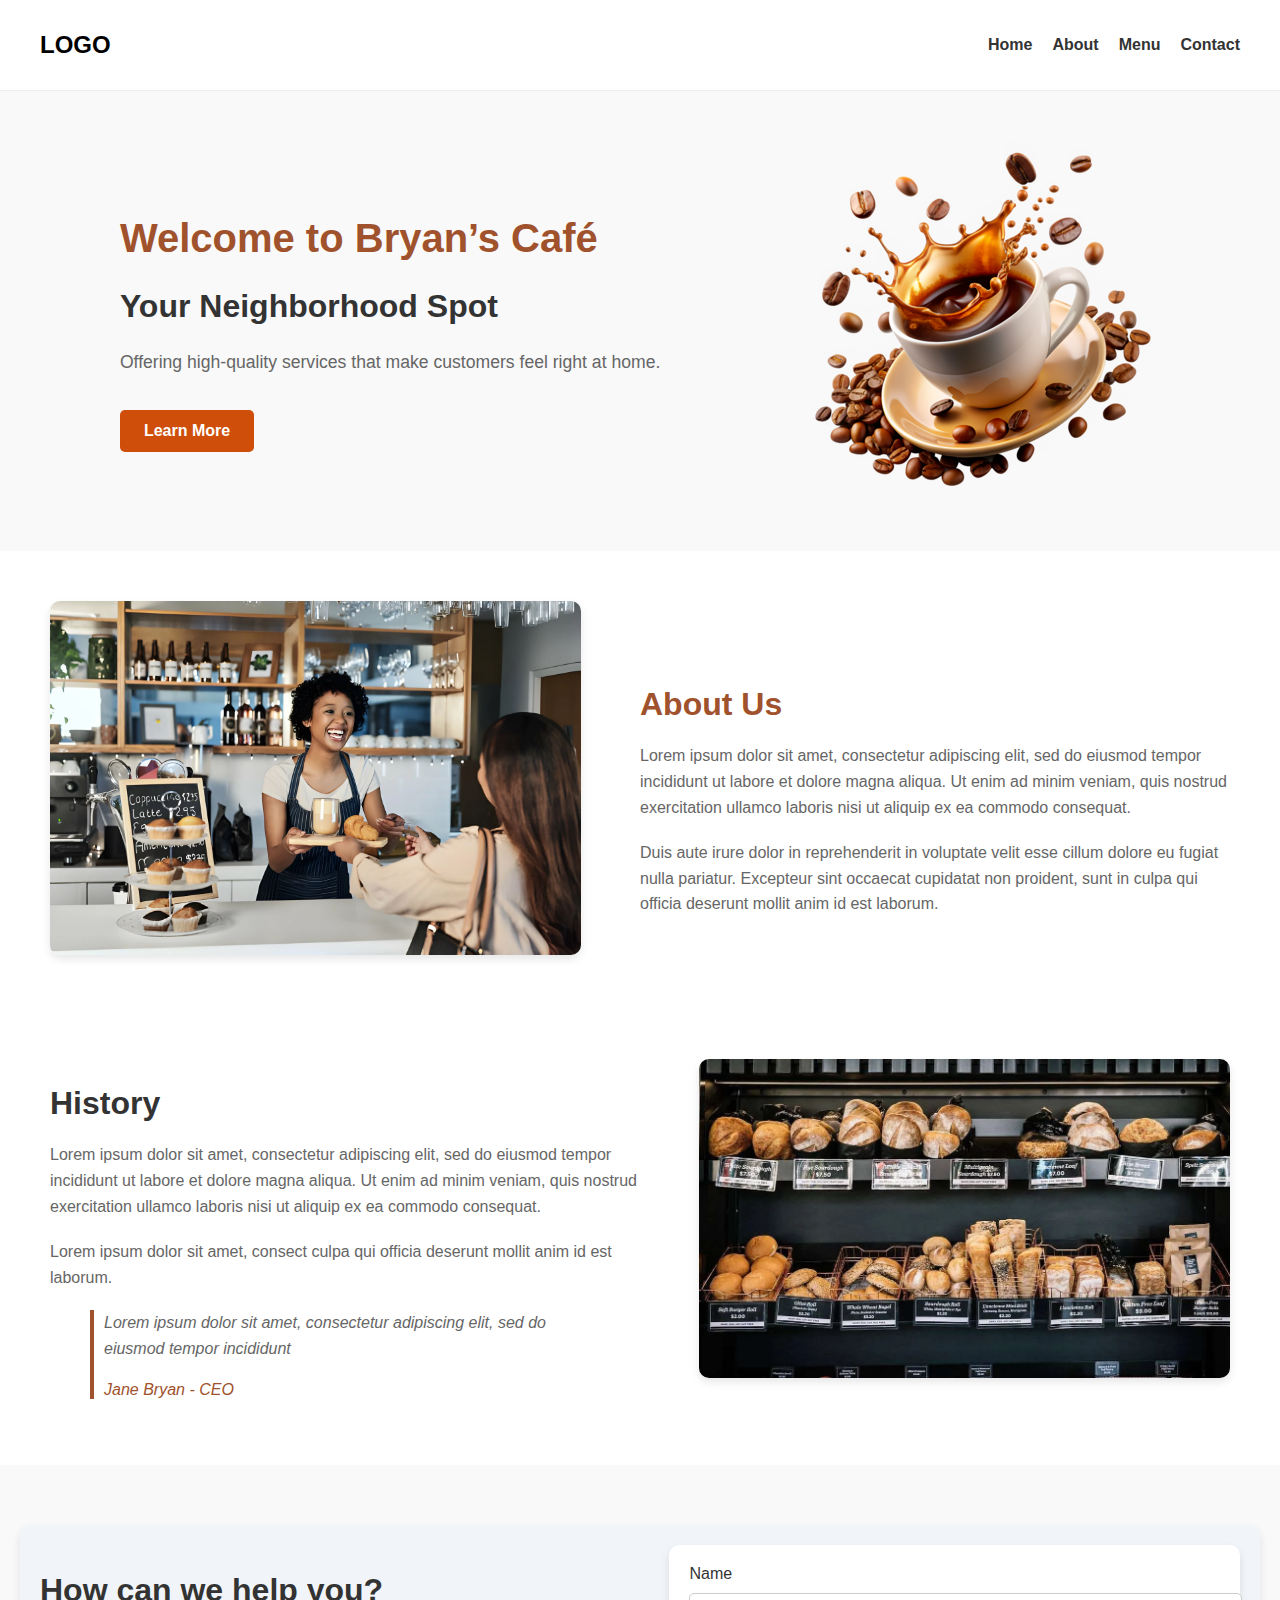
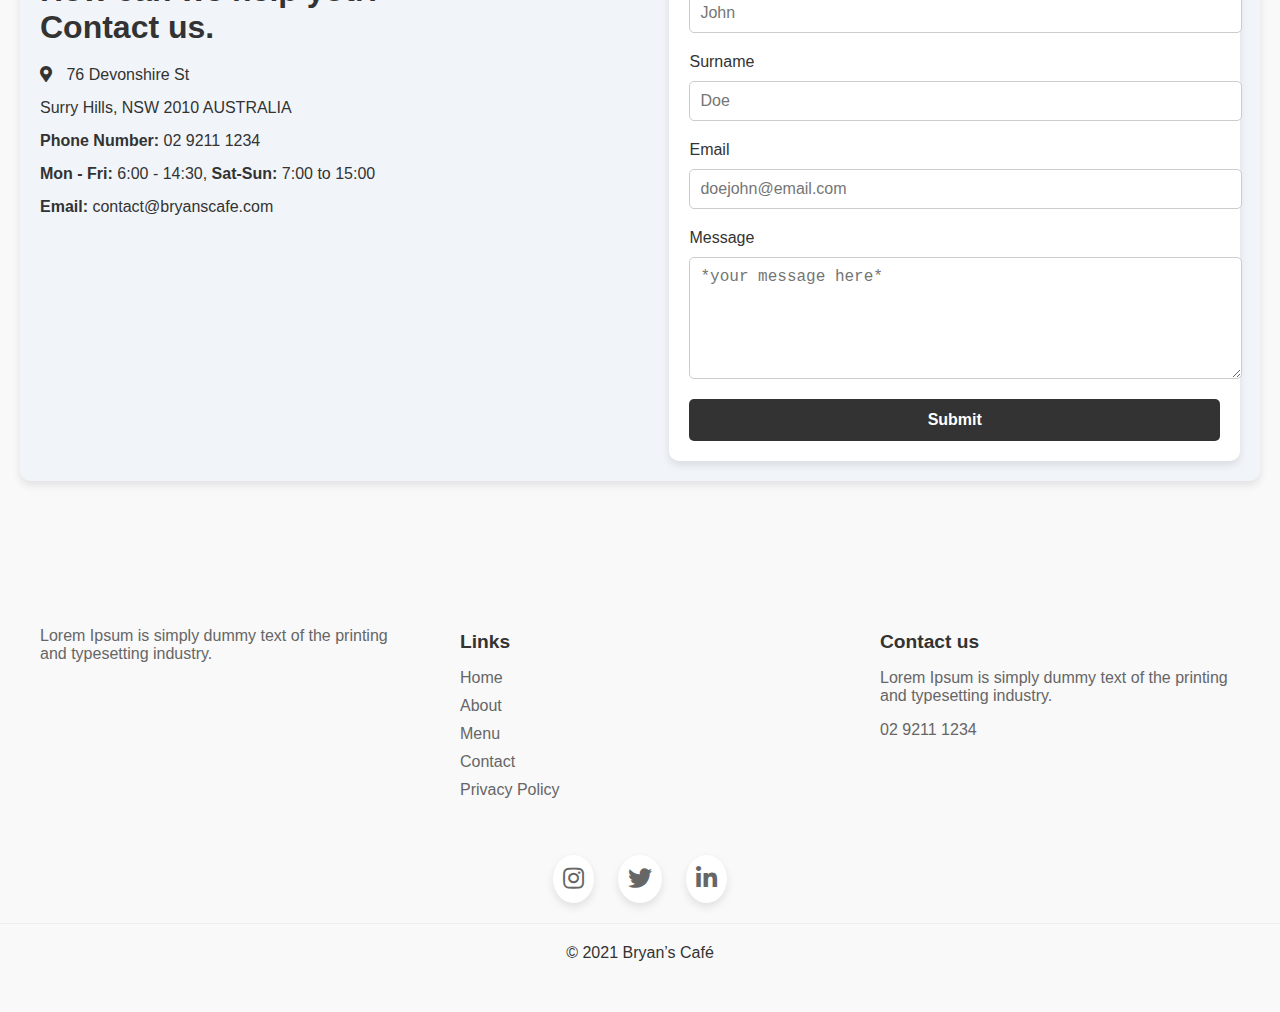
==== index.html @ 87fbd280 "first commit" ====
<!DOCTYPE html>
<html lang="en">

<head>
    <meta charset="UTF-8">
    <meta name="viewport" content="width=device-width, initial-scale=1.0">
    <title>Home - Bryan's Café</title>
    <link rel="stylesheet" href="style.css">
    <link rel="stylesheet" href="https://cdnjs.cloudflare.com/ajax/libs/font-awesome/5.15.4/css/all.min.css">
</head>

<body>
    <header>
        <nav class="navbar">
            <div class="logo">LOGO</div>
            <ul class="nav-links">
                <li><a href="index.html">Home</a></li>
                <li><a href="#about">About</a></li>
                <li><a href="menu.html">Menu</a></li>
                <li><a href="contact.html">Contact</a></li>
            </ul>
        </nav>
    </header>

    <main>
        <section class="hero">
            <div class="hero-text">
                <h1><span class="highlight">Welcome to Bryan’s Café</span></h1>
                <h2>Your Neighborhood Spot</h2>
                <p>Offering high-quality services that make customers feel right at home.</p>
                <a href="#about" class="btn">Learn More</a>
            </div>
            <div class="hero-image">
                <img src="coffee.png" alt="Coffee Cups">
            </div>
        </section>

        <section id="about" class="about">
            <div class="about-content">
                <div class="about-image">
                    <img src="Serving-Coffee.webp" alt="Bryan's Café Owner">
                </div>
                <div class="about-text">
                    <h2><br><span class="highlight">About Us</span></h2>
                    <p>Lorem ipsum dolor sit amet, consectetur adipiscing elit, sed do eiusmod tempor incididunt ut
                        labore et dolore magna aliqua. Ut enim ad minim veniam, quis nostrud exercitation ullamco
                        laboris nisi ut aliquip ex ea commodo consequat.</p>
                    <p>Duis aute irure dolor in reprehenderit in voluptate velit esse cillum dolore eu fugiat nulla
                        pariatur. Excepteur sint occaecat cupidatat non proident, sunt in culpa qui officia deserunt
                        mollit anim id est laborum.</p>
                </div>
            </div>
        </section>
        <section id="history" class="history">
            <div class="history-content">
                <div class="history-text">
                    <h2>History</h2>
                    <p>Lorem ipsum dolor sit amet, consectetur adipiscing elit, sed do eiusmod tempor incididunt ut
                        labore et dolore magna aliqua. Ut enim ad minim veniam, quis nostrud exercitation ullamco
                        laboris nisi ut aliquip ex ea commodo consequat.</p>
                    <p>Lorem ipsum dolor sit amet, consect culpa qui officia deserunt mollit anim id est laborum.</p>

                    <blockquote>
                        <p>Lorem ipsum dolor sit amet, consectetur adipiscing elit, sed do eiusmod tempor incididunt</p>
                        <cite>
                            Jane Bryan - CEO
                        </cite>
                    </blockquote>
                </div>
                <div class="history-image">
                    <img src="bakingBar.png" alt="Café History">
                </div>
            </div>
        </section>

        <section id="contact" class="contact-section">
            <div class="contact-container">
                <div class="contact-info">
                    <h2>How can we help you?<br> Contact us.</h2>
                    <ul>
                        <li><i class="fas fa-map-marker-alt"></i> 76 Devonshire St</li>
                        <li>Surry Hills, NSW 2010 AUSTRALIA</li>
                        <li><strong>Phone Number:</strong> 02 9211 1234</li>
                        <li><strong>Mon - Fri:</strong> 6:00 - 14:30, <strong>Sat-Sun:</strong> 7:00 to 15:00</li>
                        <li><strong>Email:</strong> contact@bryanscafe.com</li>
                    </ul>
                </div>
                <div class="contact-form">
                    <form action="#" method="POST">
                        <label for="name">Name</label>
                        <input type="text" id="name" name="name" placeholder="John" required>

                        <label for="surname">Surname</label>
                        <input type="text" id="surname" name="surname" placeholder="Doe" required>

                        <label for="email">Email</label>
                        <input type="email" id="email" name="email" placeholder="doejohn@email.com" required>

                        <label for="message">Message</label>
                        <textarea id="message" name="message" placeholder="*your message here*" required></textarea>

                        <button type="submit" class="btn-submit">Submit</button>
                    </form>
                </div>
            </div>
        </section>

    </main>
    <footer class="footer">
        <div class="footer-container">
            <div class="footer-description">
                <p>Lorem Ipsum is simply dummy text of the printing and typesetting industry.</p>
            </div>
            <div class="footer-links">
                <h3>Links</h3>
                <ul>
                    <li><a href="index.html">Home</a></li>
                    <li><a href="#about">About</a></li>
                    <li><a href="menu.html">Menu</a></li>
                    <li><a href="contact.html">Contact</a></li>
                    <li><a href="privacy.html" target="_blank">Privacy Policy</a></li>
                </ul>
            </div>

            <div class="footer-contact">
                <h3>Contact us</h3>
                <p>Lorem Ipsum is simply dummy text of the printing and typesetting industry.</p>
                <p>02 9211 1234</p>
            </div>
        </div>

        <div class="footer-social">
            <a href="#"><i class="fab fa-instagram"></i></a>
            <a href="#"><i class="fab fa-twitter"></i></a>
            <a href="#"><i class="fab fa-linkedin-in"></i></a>
        </div>

        <div class="footer-bottom">
            <p>&copy; 2021 Bryan’s Café</p>
        </div>
    </footer>
</body>

</html>
---- style.css ----
body {
    font-family: Arial, sans-serif;
    margin: 0;
    padding: 0;
    box-sizing: border-box;
}

header {
    background-color: #fff;
    padding: 20px 40px;
    border-bottom: 1px solid #eee;
}

.navbar {
    display: flex;
    justify-content: space-between;
    align-items: center;
}

.logo {
    font-size: 1.5rem;
    font-weight: bold;
}

.nav-links {
    list-style: none;
    display: flex;
    gap: 20px;
}

.nav-links li a {
    text-decoration: none;
    color: #333;
    font-size: 1rem;
    font-weight: bold;
}

.nav-links li a:hover {
    color: #555;
}

.hero {
    display: flex;
    justify-content: space-around;
    align-items: center;
    padding: 50px;
    background-color: #f9f9f9;
}

.hero-text {
    max-width: 50%;
    text-align: left;
}

.hero-image {
    max-width: 50%;
    display: flex;
    justify-content: flex-end; /* Align image to the right */
}

.hero-image img {
    max-width: 100%;
    height: auto;
}

.hero h1 {
    font-size: 2.5rem;
    font-weight: 300;
    color: #333;
}

.hero .highlight {
    color: #a0522d; 
    font-weight: bold;
}

.hero h2 {
    font-size: 2rem;
    font-weight: bold;
    color: #333;
}

.hero p {
    font-size: 1.1rem;
    color: #666;
}

.hero .btn {
    display: inline-block;
    background-color: #ce4e0a;
    color: white;
    padding: 12px 24px;
    text-decoration: none;
    margin-top: 20px;
    font-size: 1rem;
    font-weight: bold;
    border-radius: 5px;
    transition: background-color 0.3s ease;
}

.hero .btn:hover {
    background-color: #555;
}

.about {
    padding: 50px;
    background-color: #fff;
    position: relative;
}

.about-content {
    display: flex;
    justify-content: space-between;
    align-items: center;
}

.about-image {
    width: 45%;
}

.about-image img {
    width: 100%;
    border-radius: 10px;
    box-shadow: 0 4px 8px rgba(0, 0, 0, 0.1);
}

.about-text {
    width: 50%;
    padding-left: 40px;
}

.about-text h2 {
    font-size: 2rem;
    color: #333;
    margin-bottom: 20px;
}

.about-text .highlight {
    color: #a0522d;
    font-weight: bold;
}

.about-text p {
    font-size: 1rem;
    color: #666;
    line-height: 1.6;
    margin-bottom: 20px;
}

.history {
    padding: 50px;
    background-color: #fff;
    position: relative;
}

.history-content {
    display: flex;
    justify-content: space-between;
    align-items: flex-start;
}

.history-text {
    width: 50%;
    padding-right: 40px;
}

.history-text h2 {
    font-size: 2rem;
    margin-bottom: 20px;
    color: #333;
}

.history-text p {
    font-size: 1rem;
    color: #666;
    line-height: 1.6;
    margin-bottom: 20px;
}

blockquote {
    font-style: italic;
    border-left: 4px solid #a0522d; 
    padding-left: 10px;
    margin-top: 20px;
    color: #a0522d; 
    position: relative;
}

blockquote cite {
    display: flex;
    align-items: center;
    margin-top: 10px;
}

blockquote cite img {
    width: 40px;
    height: 40px;
    border-radius: 50%;
    margin-right: 10px;
}

blockquote cite span {
    font-size: 0.9rem;
    color: #666;
}

.history-image {
    width: 45%;
}

.history-image img {
    width: 100%;
    border-radius: 10px;
    box-shadow: 0 4px 8px rgba(0, 0, 0, 0.1);
}

.contact-section {
    background-color: #f9f9f9;
    padding: 60px 0;
}

.contact-container {
    display: flex;
    justify-content: space-between;
    align-items: flex-start;
    max-width: 1200px;
    margin: 0 auto;
    padding: 20px;
    background-color: #f1f5f9;
    border-radius: 10px;
    box-shadow: 0 4px 8px rgba(0, 0, 0, 0.1);
}

.contact-info {
    width: 50%;
    padding-right: 40px;
}

.contact-info h2 {
    font-size: 2rem;
    color: #333;
    margin-bottom: 20px;
}

.contact-info ul {
    list-style: none;
    padding: 0;
}

.contact-info ul li {
    font-size: 1rem;
    color: #333;
    margin-bottom: 15px;
}

.contact-info ul li i {
    margin-right: 10px;
    color: #333;
}

.contact-form {
    width: 45%;
    background-color: #fff;
    padding: 20px;
    border-radius: 10px;
    box-shadow: 0 4px 8px rgba(0, 0, 0, 0.1);
}

.contact-form form {
    display: flex;
    flex-direction: column;
}

.contact-form form label {
    font-size: 1rem;
    margin-bottom: 10px;
    color: #333;
}

.contact-form form input,
.contact-form form textarea {
    font-size: 1rem;
    padding: 10px;
    margin-bottom: 20px;
    border: 1px solid #ccc;
    border-radius: 5px;
    width: 100%;
}

.contact-form form textarea {
    height: 100px;
}

.contact-form form .btn-submit {
    background-color: #333;
    color: white;
    font-size: 1rem;
    font-weight: bold;
    padding: 12px 20px;
    border: none;
    border-radius: 5px;
    cursor: pointer;
    transition: background-color 0.3s ease;
}

.contact-form form .btn-submit:hover {
    background-color: #555;
}

.footer {
    background-color: #f9f9f9;
    padding: 50px 0;
    color: #666;
}

.footer-container {
    display: flex;
    justify-content: space-between;
    max-width: 1200px;
    margin: 0 auto;
    padding: 20px;
}

.footer-description, .footer-links, .footer-contact {
    width: 30%;
}

.footer-description p {
    margin-bottom: 20px;
}

.footer-description img {
    max-width: 150px;
}

.footer-links h3, .footer-contact h3 {
    font-size: 1.2rem;
    color: #333;
    margin-bottom: 10px;
}

.footer-links ul {
    list-style: none;
    padding: 0;
}

.footer-links ul li {
    margin-bottom: 10px;
}

.footer-links ul li a {
    color: #666;
    text-decoration: none;
}

.footer-links ul li a:hover {
    color: #333;
}

.footer-contact p {
    margin-bottom: 10px;
}

.footer-social {
    text-align: center;
    margin-top: 20px;
}

.footer-social a {
    margin: 0 10px;
    font-size: 1.5rem;
    color: #666;
    text-decoration: none;
    display: inline-block;
    padding: 10px;
    border-radius: 50%;
    background-color: #fff;
    box-shadow: 0 4px 8px rgba(0, 0, 0, 0.1);
    transition: transform 0.3s ease;
}

.footer-social a:hover {
    transform: scale(1.1);
}

.footer-bottom {
    text-align: center;
    margin-top: 20px;
    padding-top: 20px;
    border-top: 1px solid #eee;
    color: #333;
}

.footer-bottom p {
    margin: 0;
}
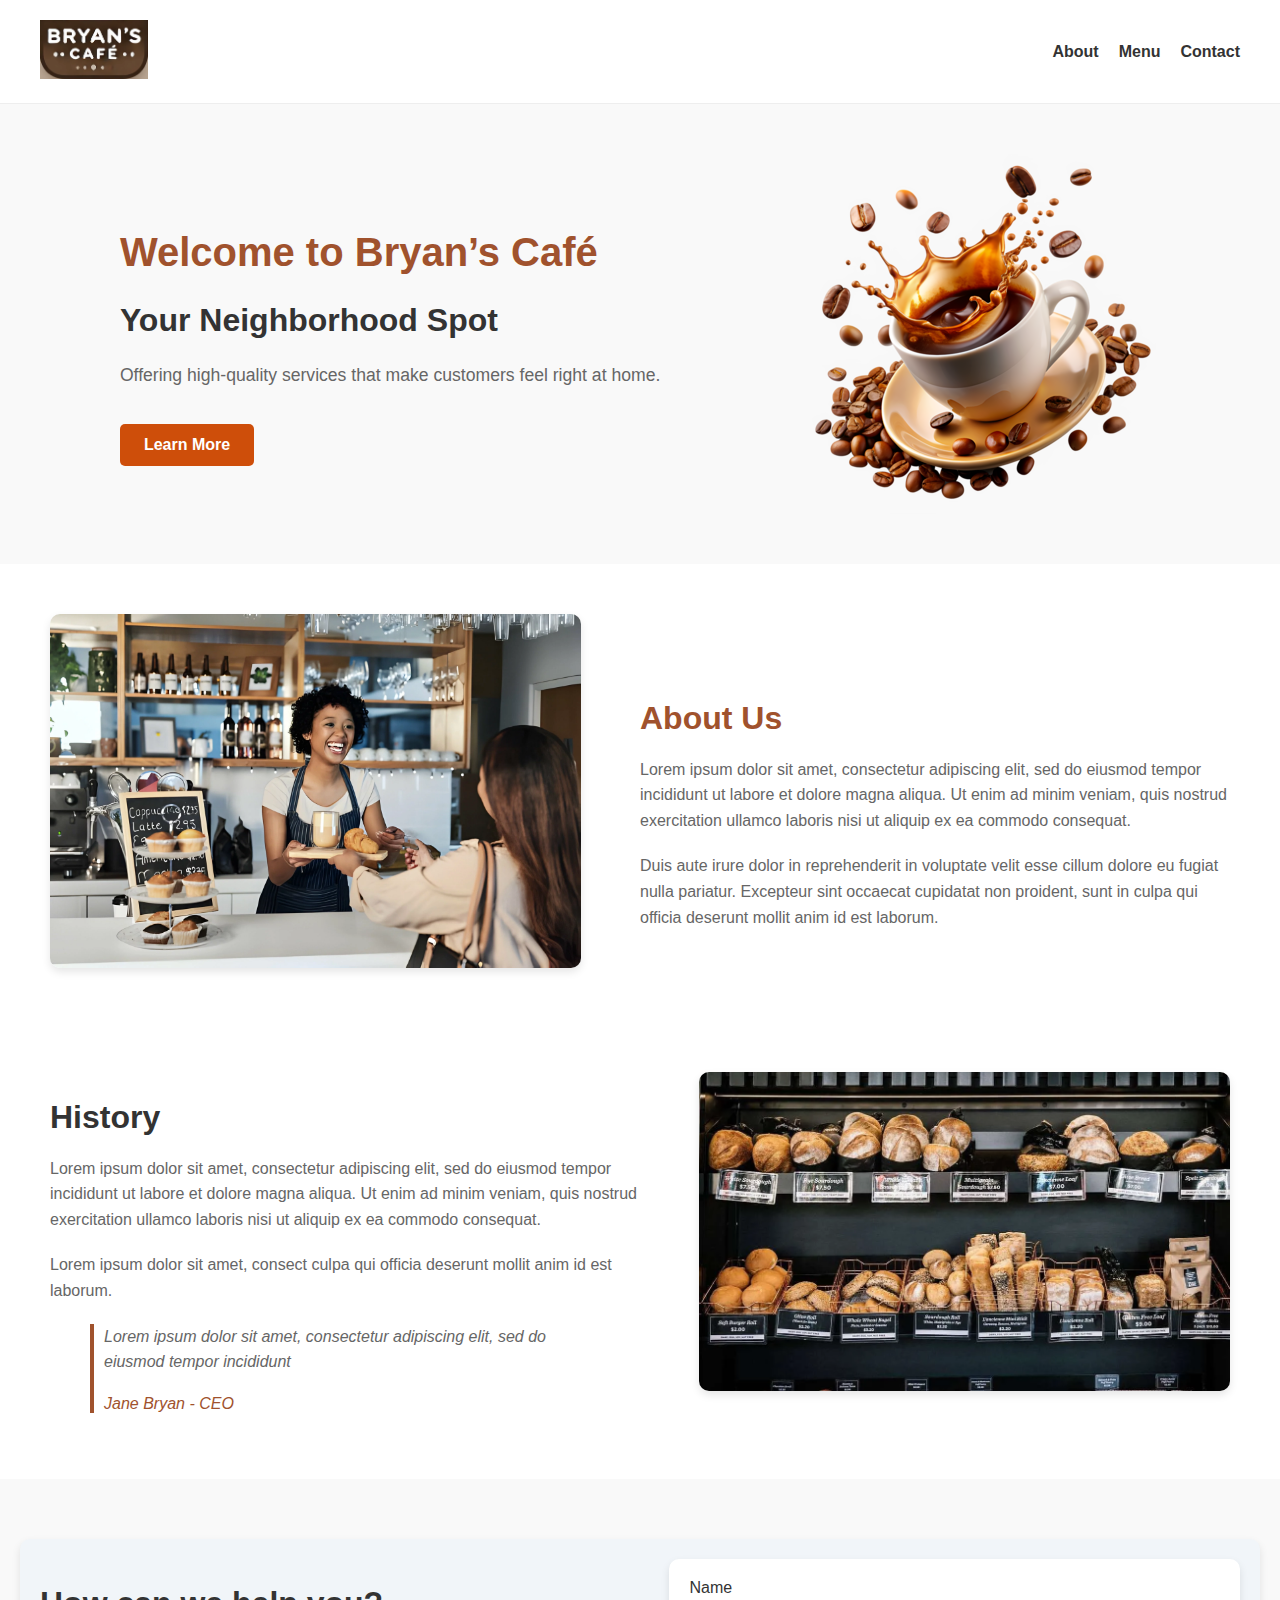
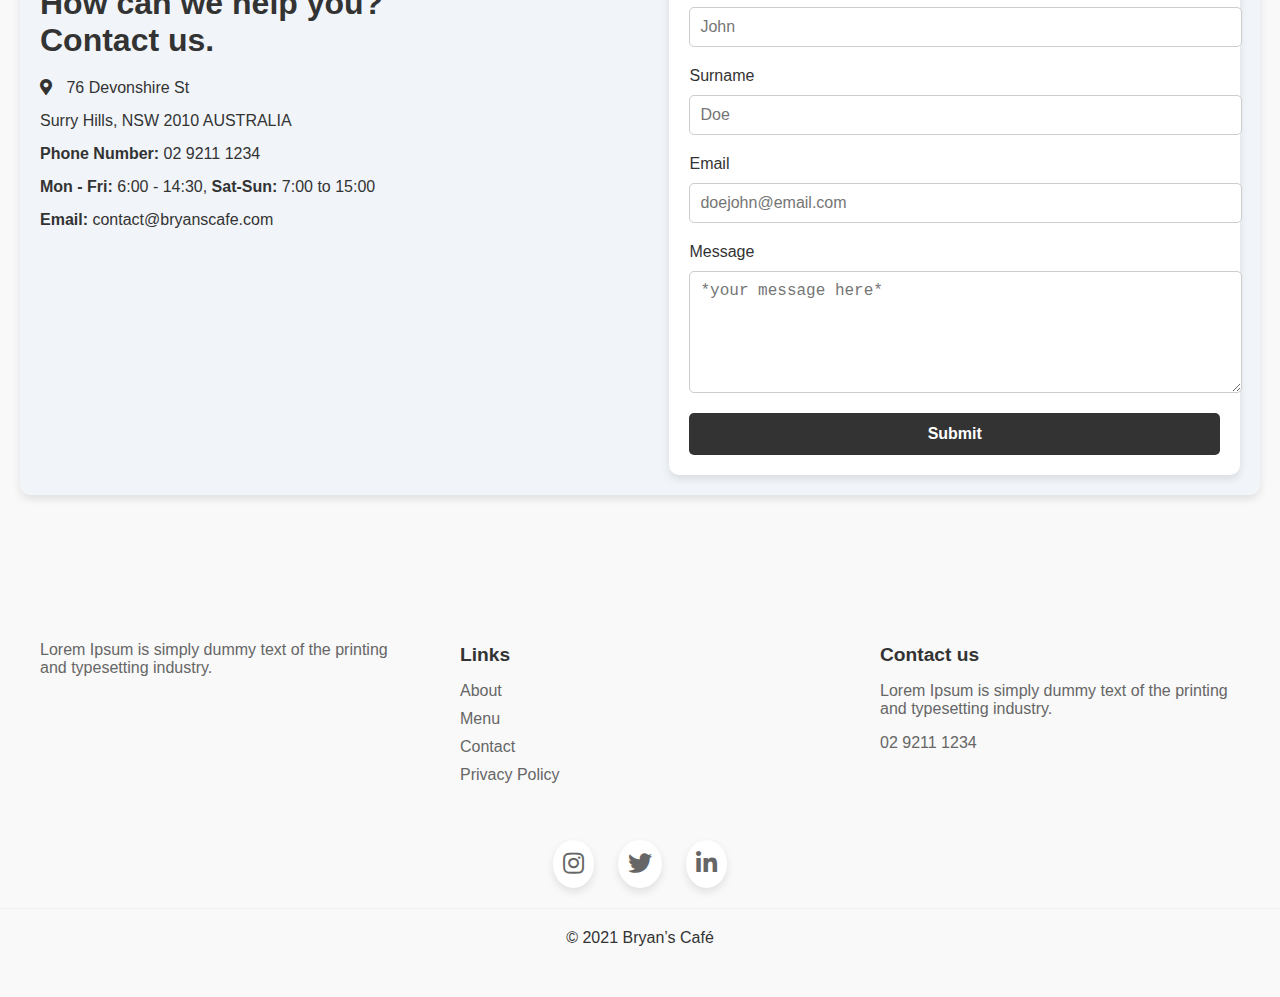
==== commit 0049081b: "media query and other fixes" ====
--- a/index.html
+++ b/index.html
@@ -11,15 +11,17 @@
 
 <body>
     <header>
-        <nav class="navbar">
-            <div class="logo">LOGO</div>
+        <div class="navbar">
+            <div class="logo">
+                <img src="bryansCadeLogo.png" alt="Bryan's Café Logo" class="logo">
+            </div>
+            <button class="menu-toggle" onclick="toggleMenu()">☰</button>
             <ul class="nav-links">
-                <li><a href="index.html">Home</a></li>
-                <li><a href="#about">About</a></li>
+                <li><a href="index.html">About</a></li>
                 <li><a href="menu.html">Menu</a></li>
                 <li><a href="contact.html">Contact</a></li>
             </ul>
-        </nav>
+        </div>
     </header>
 
     <main>
@@ -114,8 +116,7 @@
             <div class="footer-links">
                 <h3>Links</h3>
                 <ul>
-                    <li><a href="index.html">Home</a></li>
-                    <li><a href="#about">About</a></li>
+                    <li><a href="index.html">About</a></li>
                     <li><a href="menu.html">Menu</a></li>
                     <li><a href="contact.html">Contact</a></li>
                     <li><a href="privacy.html" target="_blank">Privacy Policy</a></li>
@@ -140,5 +141,11 @@
         </div>
     </footer>
 </body>
+<script>
+    function toggleMenu() {
+        const navbar = document.querySelector('.navbar');
+        navbar.classList.toggle('expanded');
+    }
+</script>
 
 </html>--- a/style.css
+++ b/style.css
@@ -18,8 +18,7 @@
 }
 
 .logo {
-    font-size: 1.5rem;
-    font-weight: bold;
+    width: 30%;
 }
 
 .nav-links {
@@ -395,3 +394,167 @@
     margin: 0;
 }
 
+/* Responsive Menu for Mobile */
+.menu-toggle {
+    display: none;
+    cursor: pointer;
+    font-size: 1.5rem;
+    color: #333;
+    background-color: transparent;
+    border: none;
+}
+
+@media (max-width: 768px) {
+    .nav-links {
+        display: none;
+        flex-direction: column;
+        gap: 10px;
+        background-color: #fff;
+        padding: 10px 0;
+        position: absolute;
+        top: 60px;
+        right: 20px;
+        width: 200px;
+        border: 1px solid #eee;
+        border-radius: 5px;
+    }
+
+    .nav-links li {
+        text-align: left;
+    }
+
+    .nav-links li a {
+        font-size: 1rem;
+        padding: 10px;
+        display: block;
+        color: #333;
+    }
+
+    .menu-toggle {
+        display: block;
+    }
+
+    .navbar.expanded .nav-links {
+        display: flex;
+    }
+
+    .logo img {
+        max-width: 80px;
+    }
+}
+
+@media (max-width: 480px) {
+    .hero h1 {
+        font-size: 1.8rem;
+    }
+
+    .hero h2 {
+        font-size: 1.5rem;
+    }
+
+    .about-text h2,
+    .history-text h2,
+    .contact-info h2 {
+        font-size: 1.5rem;
+    }
+
+    .nav-links li a {
+        font-size: 0.8rem;
+    }
+}
+
+/* Responsive Design for Smaller Screens */
+@media (max-width: 768px) {
+    .about-content {
+        flex-direction: column;
+        text-align: center;
+    }
+
+    .about-text {
+        width: 100%;
+        padding-right: 0;
+        margin-bottom: 20px;
+    }
+
+    .about-image {
+        width: 100%;
+        margin-bottom: 20px;
+    }
+
+    .about-text h2 {
+        font-size: 1.8rem;
+    }
+    .history-content {
+        flex-direction: column;
+        text-align: center;
+    }
+
+    .history-text {
+        width: 100%;
+        padding-right: 0;
+        margin-bottom: 20px;
+    }
+
+    .history-image {
+        width: 100%;
+        margin-bottom: 20px;
+    }
+
+    .history-text h2 {
+        font-size: 1.8rem;
+    }
+}
+
+@media (max-width: 480px) {
+    .about {
+        padding: 20px;
+    }
+
+    .about-text h2 {
+        font-size: 1.5rem;
+    }
+
+    .about-text p {
+        font-size: 0.9rem;
+    }
+    .history {
+        padding: 20px;
+    }
+
+    .history-text h2 {
+        font-size: 1.5rem;
+    }
+
+    .history-text p {
+        font-size: 0.9rem;
+    }
+}
+
+@media (max-width: 768px) {
+    .contact-container {
+        flex-direction: column;
+    }
+
+    .contact-info,
+    .contact-form {
+        width: 100%;
+        margin-bottom: 20px;
+    }
+}
+
+@media (max-width: 480px) {
+    .contact-info h2 {
+        font-size: 1.5rem;
+    }
+
+    .contact-info p,
+    .contact-form form label,
+    .contact-form form input,
+    .contact-form form textarea {
+        font-size: 0.9rem;
+    }
+
+    .contact-form form .btn-submit {
+        font-size: 0.9rem;
+    }
+}
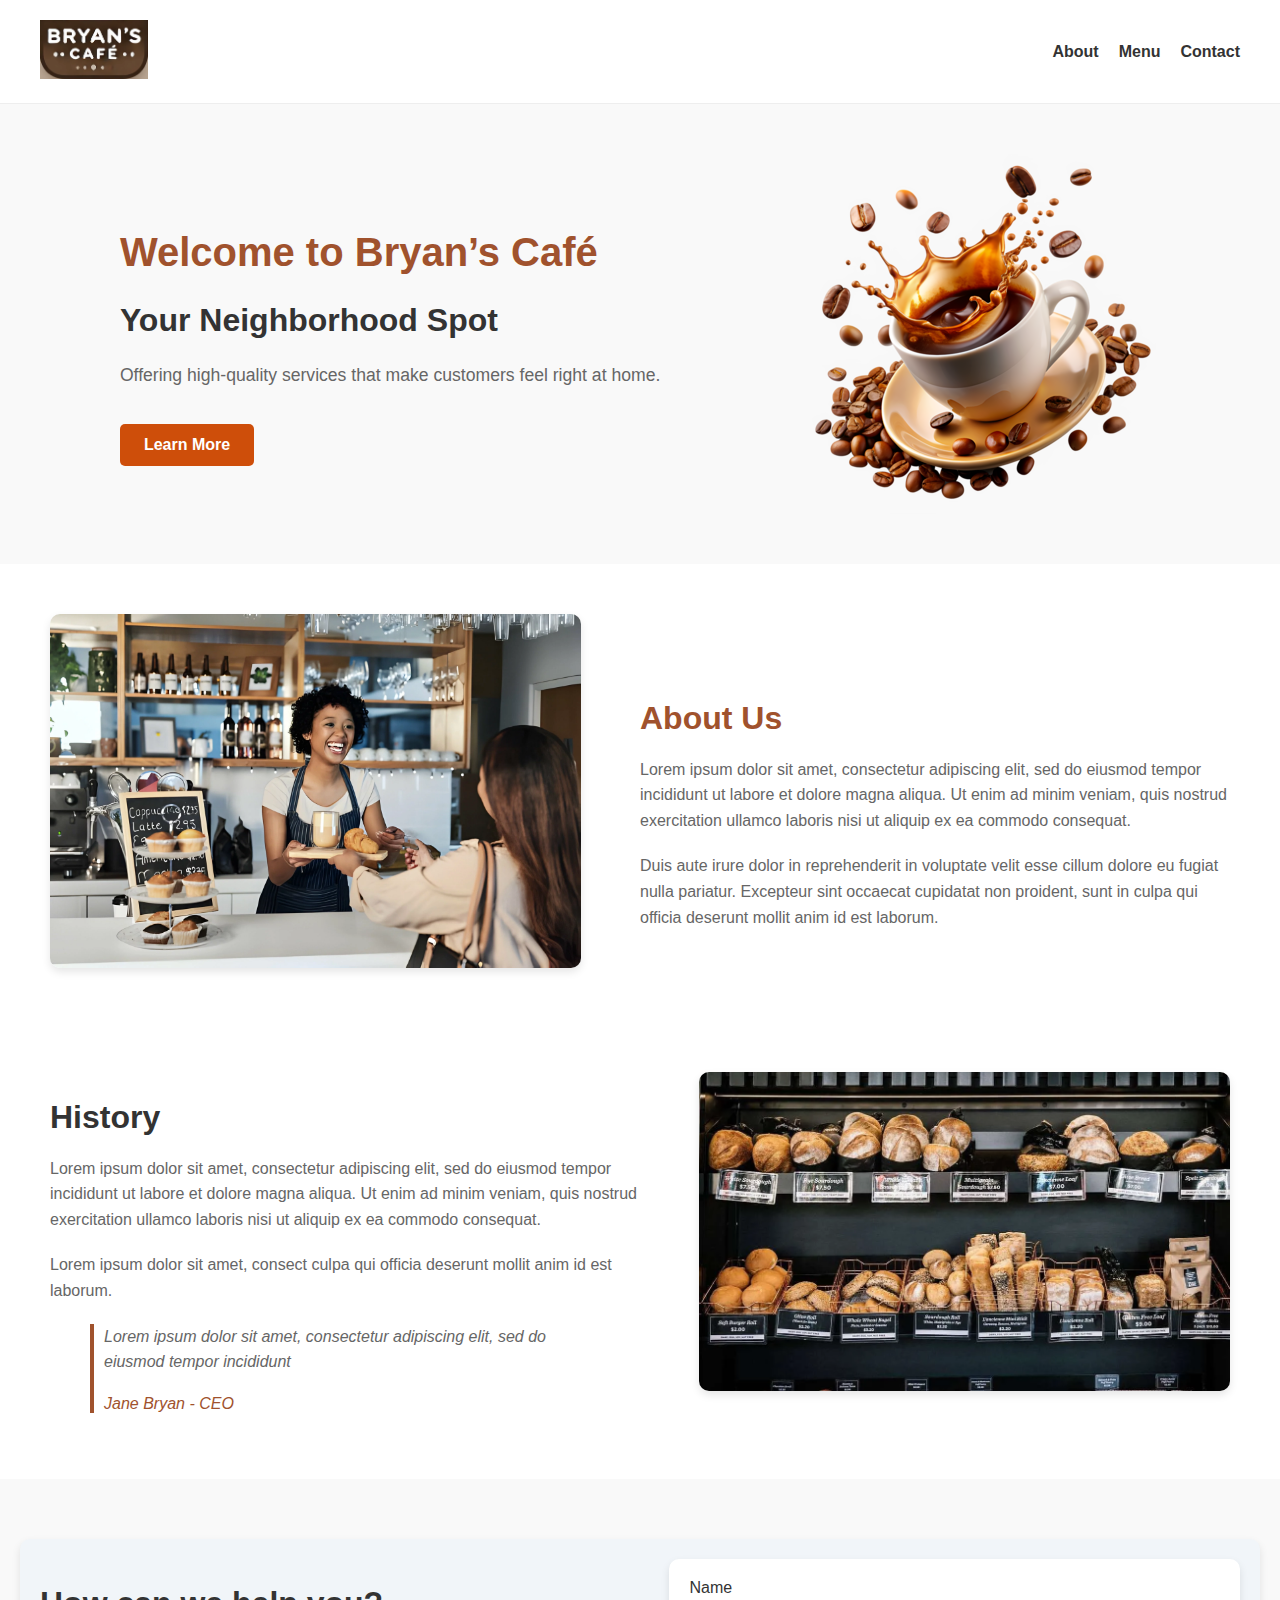
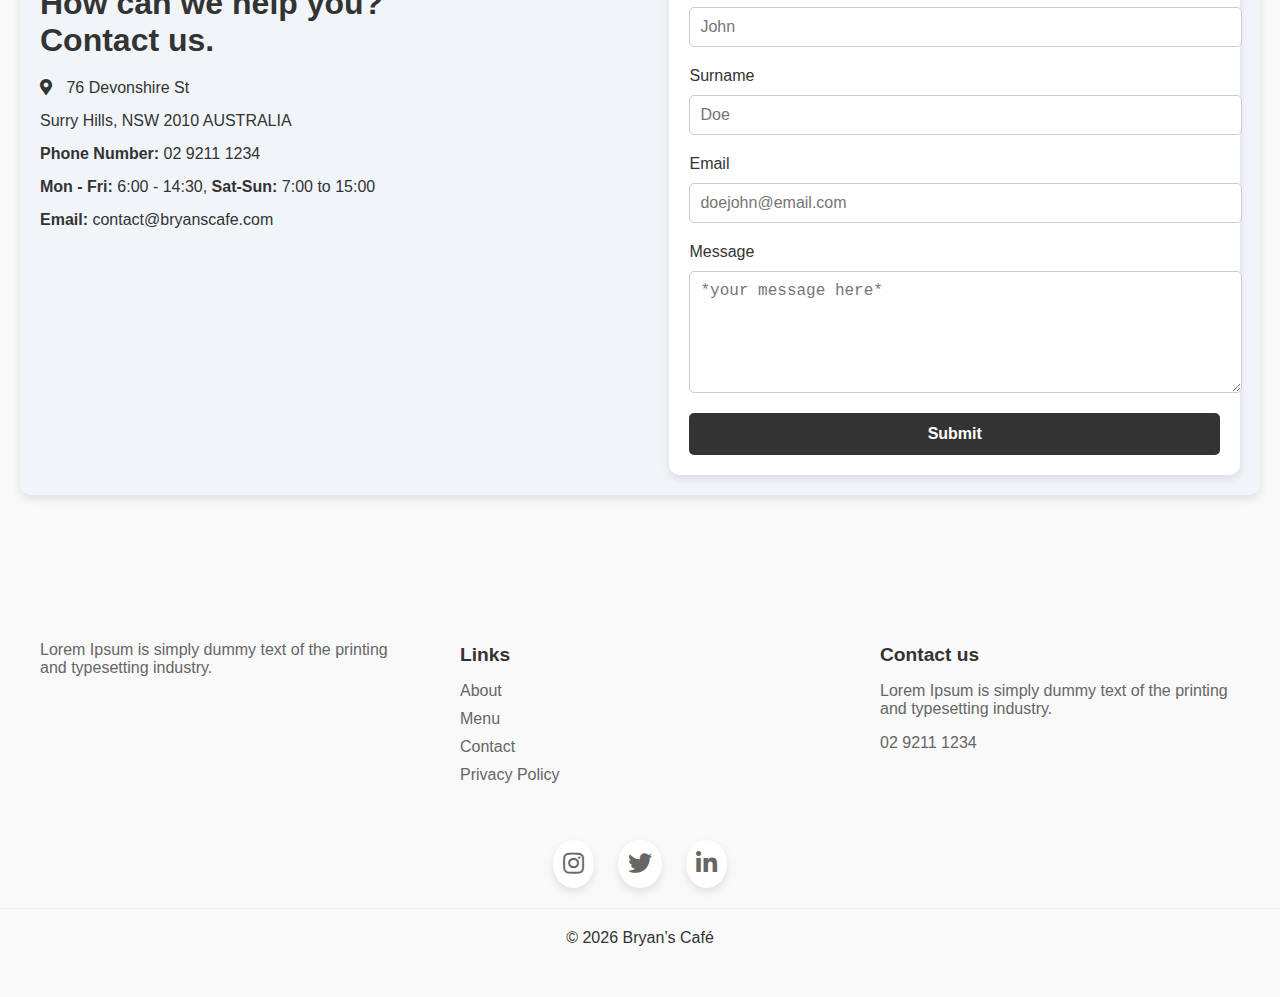
==== commit 4152cb8e: "fixes to footer, page name and target blank" ====
--- a/index.html
+++ b/index.html
@@ -4,7 +4,7 @@
 <head>
     <meta charset="UTF-8">
     <meta name="viewport" content="width=device-width, initial-scale=1.0">
-    <title>Home - Bryan's Café</title>
+    <title>About</title>
     <link rel="stylesheet" href="style.css">
     <link rel="stylesheet" href="https://cdnjs.cloudflare.com/ajax/libs/font-awesome/5.15.4/css/all.min.css">
 </head>
@@ -137,9 +137,13 @@
         </div>
 
         <div class="footer-bottom">
-            <p>&copy; 2021 Bryan’s Café</p>
+            <p>&copy; <span id="currentYear"></span> Bryan’s Café</p>
         </div>
     </footer>
+
+    <script>
+        document.getElementById("currentYear").textContent = new Date().getFullYear();
+    </script>
 </body>
 <script>
     function toggleMenu() {
